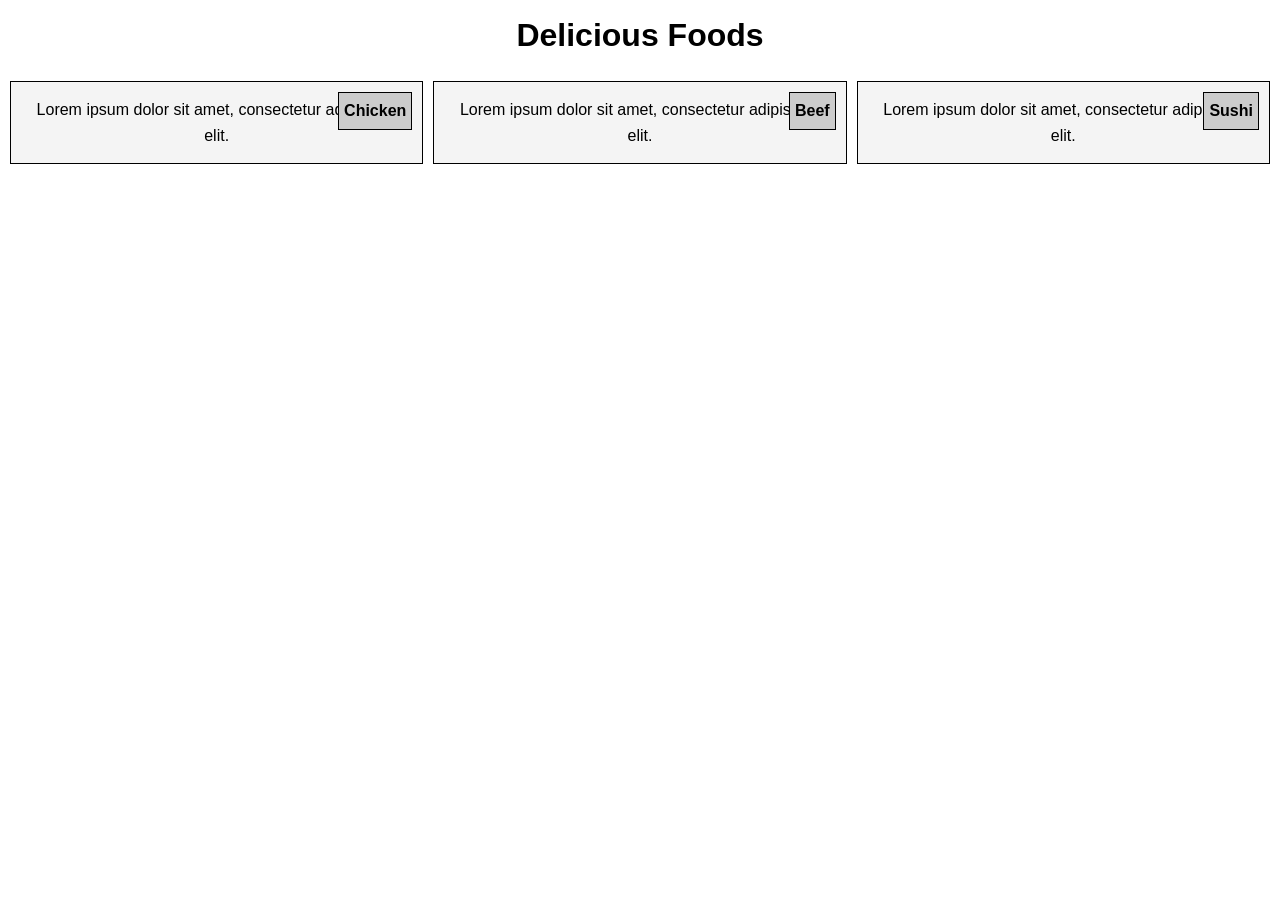
==== folder/index.html @ b738fadc "v1" ====
<!DOCTYPE html>
<html lang="en">
<head>
    <meta charset="UTF-8">
    <meta name="viewport" content="width=device-width, initial-scale=1.0">
    <title>Responsive Page</title>
    <link rel="stylesheet" href="styles.css">
</head>
<body>
<header>
    <h1>Delicious Foods</h1>
</header>
<main>
    <section class="food-section chicken">
        <div class="section-title">Chicken</div>
        <p>Lorem ipsum dolor sit amet, consectetur adipiscing elit.</p>
    </section>
    <section class="food-section beef">
        <div class="section-title">Beef</div>
        <p>Lorem ipsum dolor sit amet, consectetur adipiscing elit.</p>
    </section>
    <section class="food-section sushi">
        <div class="section-title">Sushi</div>
        <p>Lorem ipsum dolor sit amet, consectetur adipiscing elit.</p>
    </section>
</main>
</body>
</html>
---- folder/styles.css ----
* {
    margin: 0;
    padding: 0;
    box-sizing: border-box;
}

body {
    font-family: Arial, sans-serif;
    line-height: 1.6;
    padding: 10px;
}

header h1 {
    text-align: center;
    margin-bottom: 20px;
}

main {
    display: flex;
    flex-wrap: wrap;
    gap: 10px;
}

.food-section {
    border: 1px solid black;
    padding: 15px;
    position: relative;
    background-color: #f4f4f4;
    text-align: center;
}

.section-title {
    position: absolute;
    top: 10px;
    right: 10px;
    background-color: #ccc;
    color: black;
    padding: 5px;
    border: 1px solid black;
    font-weight: bold;
}

@media (min-width: 992px) {
    .food-section {
        flex: 1;
        min-width: 30%;
    }
}

@media (min-width: 768px) and (max-width: 991px) {
    .food-section {
        flex: 1;
        min-width: calc(50% - 10px);
    }

    .food-section:nth-child(3) {
        min-width: 100%;
    }
}

@media (max-width: 767px) {
    .food-section {
        min-width: 100%;
    }
}
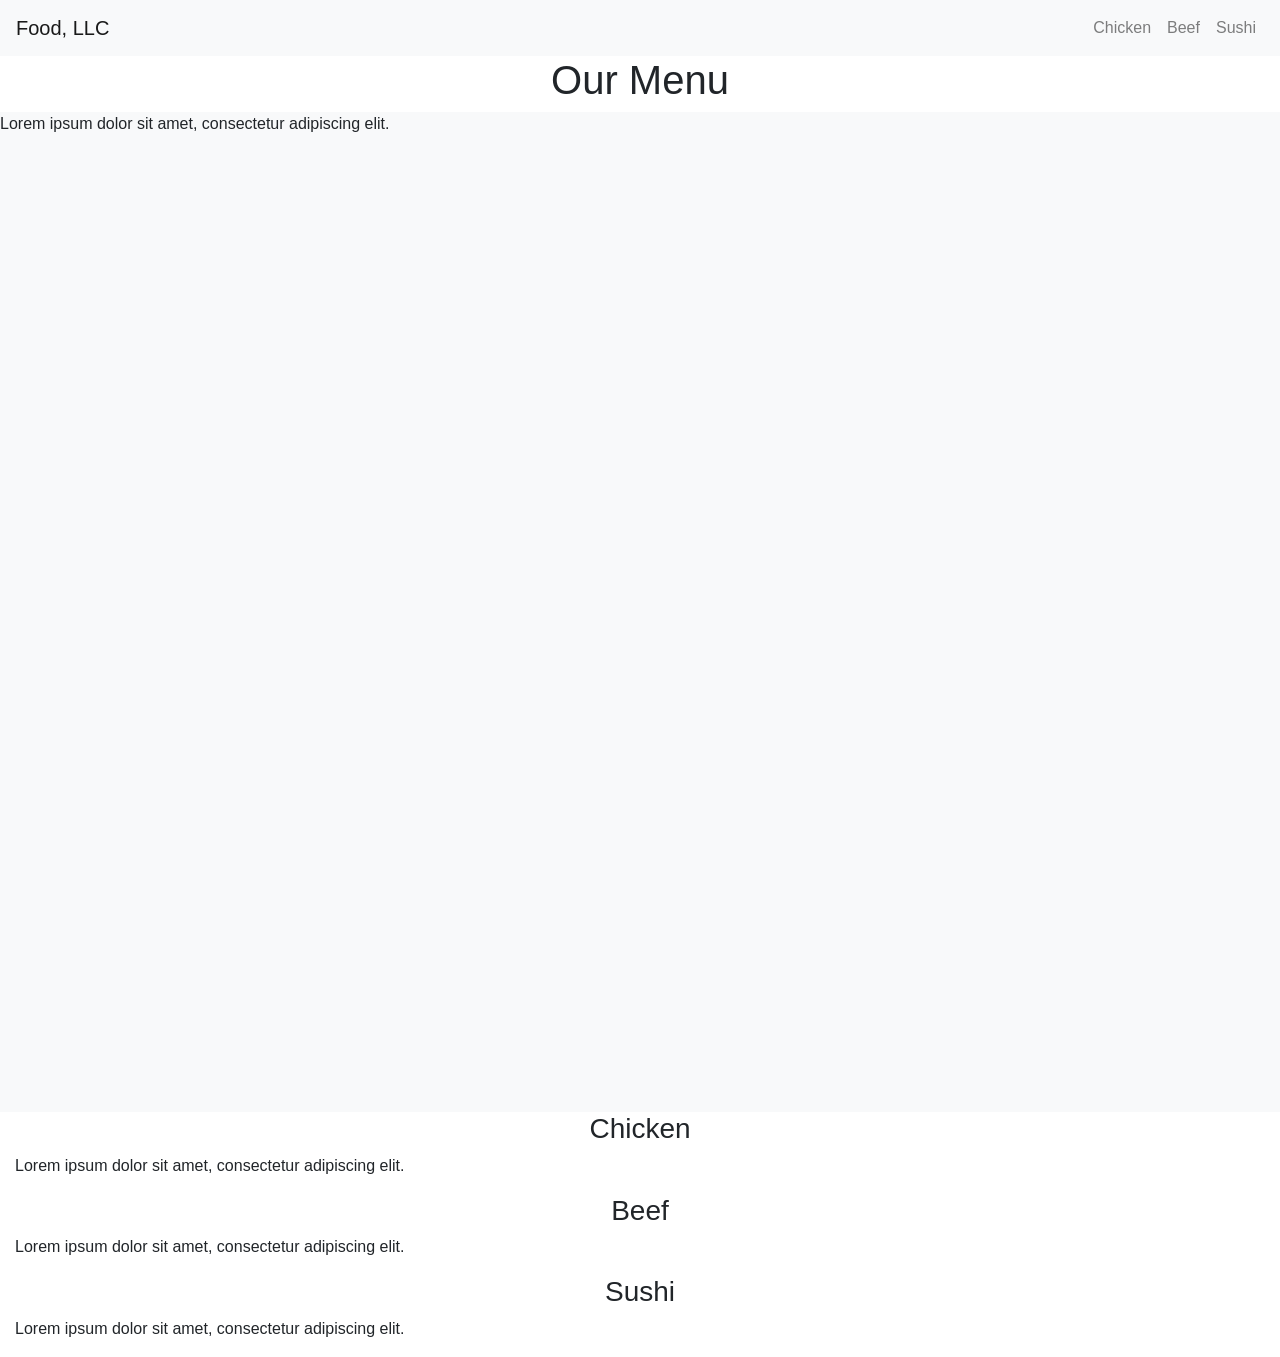
==== commit f78b7869: "v1" ====
--- a/folder/index.html
+++ b/folder/index.html
@@ -3,26 +3,69 @@
 <head>
     <meta charset="UTF-8">
     <meta name="viewport" content="width=device-width, initial-scale=1.0">
-    <title>Responsive Page</title>
-    <link rel="stylesheet" href="styles.css">
+    <title>Food Menu</title>
+    <!-- Bootstrap CSS -->
+    <link href="https://stackpath.bootstrapcdn.com/bootstrap/4.3.1/css/bootstrap.min.css" rel="stylesheet">
+    <!-- Custom CSS -->
+    <link href="css/styles.css" rel="stylesheet">
 </head>
 <body>
-<header>
-    <h1>Delicious Foods</h1>
-</header>
-<main>
-    <section class="food-section chicken">
-        <div class="section-title">Chicken</div>
-        <p>Lorem ipsum dolor sit amet, consectetur adipiscing elit.</p>
-    </section>
-    <section class="food-section beef">
-        <div class="section-title">Beef</div>
-        <p>Lorem ipsum dolor sit amet, consectetur adipiscing elit.</p>
-    </section>
-    <section class="food-section sushi">
-        <div class="section-title">Sushi</div>
-        <p>Lorem ipsum dolor sit amet, consectetur adipiscing elit.</p>
-    </section>
-</main>
+<!-- Navbar -->
+<nav class="navbar navbar-expand-md navbar-light bg-light">
+    <a class="navbar-brand" href="#">Food, LLC</a>
+    <button class="navbar-toggler" type="button" data-toggle="collapse" data-target="#navbarNav" aria-controls="navbarNav" aria-expanded="false" aria-label="Toggle navigation">
+        <span class="navbar-toggler-icon"></span>
+    </button>
+    <div class="collapse navbar-collapse" id="navbarNav">
+        <ul class="navbar-nav ml-auto">
+            <li class="nav-item">
+                <a class="nav-link" href="#chicken">Chicken</a>
+            </li>
+            <li class="nav-item">
+                <a class="nav-link" href="#beef">Beef</a>
+            </li>
+            <li class="nav-item">
+                <a class="nav-link" href="#sushi">Sushi</a>
+            </li>
+        </ul>
+    </div>
+</nav>
+
+<!-- Page Heading -->
+<div class="container">
+    <h1 class="text-center">Our Menu</h1>
+</div>
+
+<!-- Tall Section for Scrolling -->
+<div class="container-fluid" style="height: 1000px; background-color: #f8f9fa;">
+    <div class="row">
+        <div class="col-xs-12">
+            <p> Lorem ipsum dolor sit amet, consectetur adipiscing elit.</p>
+        </div>
+    </div>
+</div>
+
+<!-- Chicken Section -->
+<div id="chicken" class="container-fluid">
+    <h3 class="text-center">Chicken</h3>
+    <p>Lorem ipsum dolor sit amet, consectetur adipiscing elit.</p>
+</div>
+
+<!-- Beef Section -->
+<div id="beef" class="container-fluid">
+    <h3 class="text-center">Beef</h3>
+    <p>Lorem ipsum dolor sit amet, consectetur adipiscing elit.</p>
+</div>
+
+<!-- Sushi Section -->
+<div id="sushi" class="container-fluid">
+    <h3 class="text-center">Sushi</h3>
+    <p>Lorem ipsum dolor sit amet, consectetur adipiscing elit.</p>
+</div>
+
+<!-- Bootstrap JS and dependencies -->
+<script src="https://code.jquery.com/jquery-3.3.1.slim.min.js"></script>
+<script src="https://cdnjs.cloudflare.com/ajax/libs/popper.js/1.14.7/umd/popper.min.js"></script>
+<script src="https://stackpath.bootstrapcdn.com/bootstrap/4.3.1/js/bootstrap.min.js"></script>
 </body>
 </html>
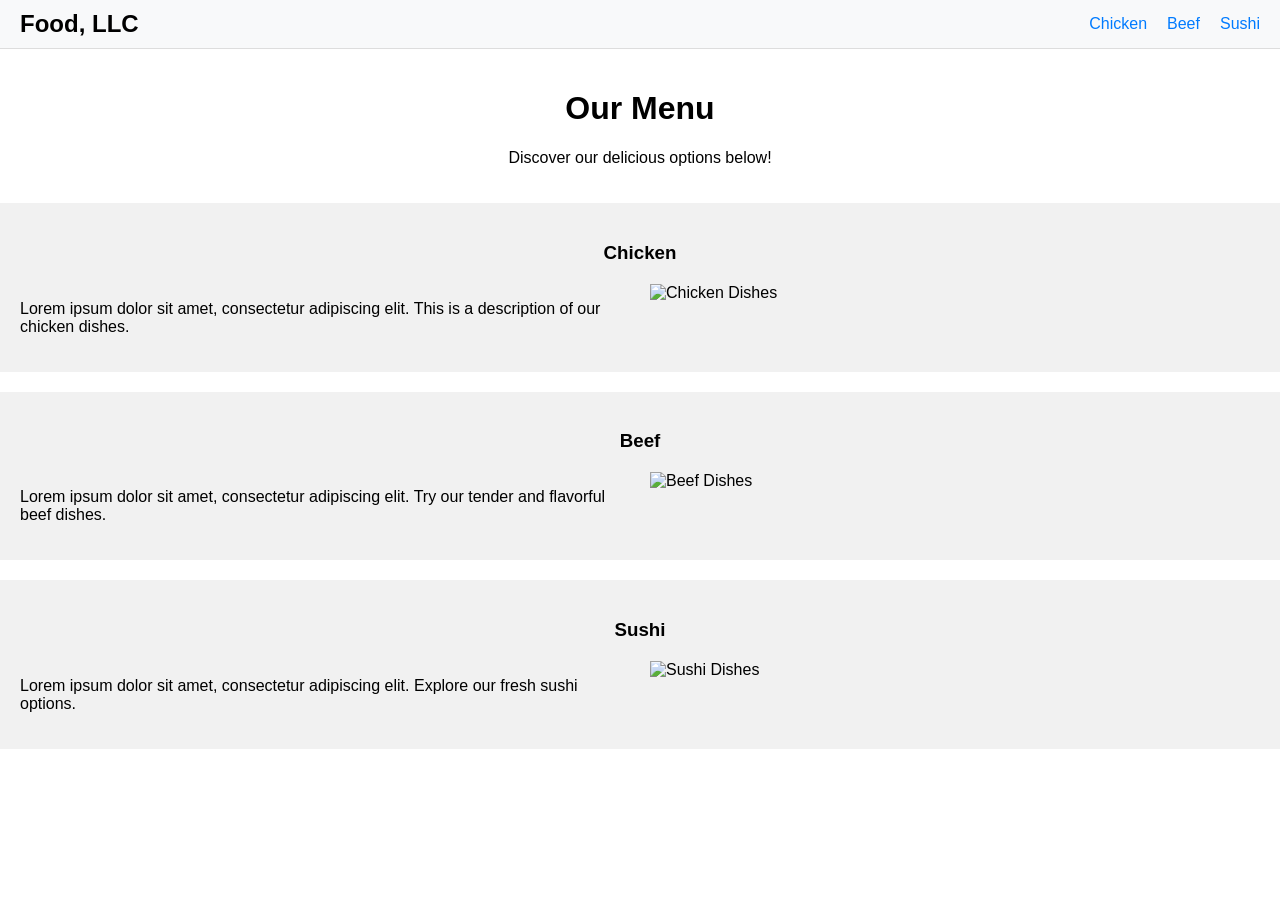
==== commit 08c20a04: "v1" ====
--- a/folder/index.html
+++ b/folder/index.html
@@ -4,68 +4,62 @@
     <meta charset="UTF-8">
     <meta name="viewport" content="width=device-width, initial-scale=1.0">
     <title>Food Menu</title>
-    <!-- Bootstrap CSS -->
-    <link href="https://stackpath.bootstrapcdn.com/bootstrap/4.3.1/css/bootstrap.min.css" rel="stylesheet">
-    <!-- Custom CSS -->
-    <link href="css/styles.css" rel="stylesheet">
+    <link href="styles.css" rel="stylesheet">
 </head>
 <body>
 <!-- Navbar -->
-<nav class="navbar navbar-expand-md navbar-light bg-light">
-    <a class="navbar-brand" href="#">Food, LLC</a>
-    <button class="navbar-toggler" type="button" data-toggle="collapse" data-target="#navbarNav" aria-controls="navbarNav" aria-expanded="false" aria-label="Toggle navigation">
-        <span class="navbar-toggler-icon"></span>
-    </button>
-    <div class="collapse navbar-collapse" id="navbarNav">
-        <ul class="navbar-nav ml-auto">
-            <li class="nav-item">
-                <a class="nav-link" href="#chicken">Chicken</a>
-            </li>
-            <li class="nav-item">
-                <a class="nav-link" href="#beef">Beef</a>
-            </li>
-            <li class="nav-item">
-                <a class="nav-link" href="#sushi">Sushi</a>
-            </li>
-        </ul>
-    </div>
+<nav class="navbar">
+    <div class="navbar-brand">Food, LLC</div>
+    <ul class="navbar-nav">
+        <li><a href="#chicken">Chicken</a></li>
+        <li><a href="#beef">Beef</a></li>
+        <li><a href="#sushi">Sushi</a></li>
+    </ul>
 </nav>
 
 <!-- Page Heading -->
 <div class="container">
     <h1 class="text-center">Our Menu</h1>
+    <p class="text-center">Discover our delicious options below!</p>
 </div>
 
-<!-- Tall Section for Scrolling -->
-<div class="container-fluid" style="height: 1000px; background-color: #f8f9fa;">
+<!-- Chicken Section -->
+<div id="chicken" class="section">
+    <h3 class="text-center">Chicken</h3>
     <div class="row">
-        <div class="col-xs-12">
-            <p> Lorem ipsum dolor sit amet, consectetur adipiscing elit.</p>
+        <div class="col">
+            <p>Lorem ipsum dolor sit amet, consectetur adipiscing elit. This is a description of our chicken dishes.</p>
+        </div>
+        <div class="col">
+            <img src="https://via.placeholder.com/400x200?text=Chicken+Dishes" alt="Chicken Dishes" class="image">
         </div>
     </div>
 </div>
 
-<!-- Chicken Section -->
-<div id="chicken" class="container-fluid">
-    <h3 class="text-center">Chicken</h3>
-    <p>Lorem ipsum dolor sit amet, consectetur adipiscing elit.</p>
-</div>
-
 <!-- Beef Section -->
-<div id="beef" class="container-fluid">
+<div id="beef" class="section">
     <h3 class="text-center">Beef</h3>
-    <p>Lorem ipsum dolor sit amet, consectetur adipiscing elit.</p>
+    <div class="row">
+        <div class="col">
+            <p>Lorem ipsum dolor sit amet, consectetur adipiscing elit. Try our tender and flavorful beef dishes.</p>
+        </div>
+        <div class="col">
+            <img src="https://via.placeholder.com/400x200?text=Beef+Dishes" alt="Beef Dishes" class="image">
+        </div>
+    </div>
 </div>
 
 <!-- Sushi Section -->
-<div id="sushi" class="container-fluid">
+<div id="sushi" class="section">
     <h3 class="text-center">Sushi</h3>
-    <p>Lorem ipsum dolor sit amet, consectetur adipiscing elit.</p>
+    <div class="row">
+        <div class="col">
+            <p>Lorem ipsum dolor sit amet, consectetur adipiscing elit. Explore our fresh sushi options.</p>
+        </div>
+        <div class="col">
+            <img src="https://via.placeholder.com/400x200?text=Sushi+Dishes" alt="Sushi Dishes" class="image">
+        </div>
+    </div>
 </div>
-
-<!-- Bootstrap JS and dependencies -->
-<script src="https://code.jquery.com/jquery-3.3.1.slim.min.js"></script>
-<script src="https://cdnjs.cloudflare.com/ajax/libs/popper.js/1.14.7/umd/popper.min.js"></script>
-<script src="https://stackpath.bootstrapcdn.com/bootstrap/4.3.1/js/bootstrap.min.js"></script>
 </body>
 </html>
--- a/folder/styles.css
+++ b/folder/styles.css
@@ -0,0 +1,96 @@
+/* General Styles */
+body {
+    font-family: Arial, sans-serif;
+    margin: 0;
+    padding: 0;
+}
+
+/* Navbar Styles */
+.navbar {
+    display: flex;
+    justify-content: space-between;
+    align-items: center;
+    background-color: #f8f9fa;
+    padding: 10px 20px;
+    border-bottom: 1px solid #ddd;
+}
+
+.navbar-brand {
+    font-size: 1.5em;
+    font-weight: bold;
+}
+
+.navbar-nav {
+    list-style-type: none;
+    padding: 0;
+    margin: 0;
+    display: flex;
+    gap: 20px;
+}
+
+.navbar-nav li {
+    display: inline;
+}
+
+.navbar-nav a {
+    text-decoration: none;
+    color: #007bff;
+    font-size: 1em;
+}
+
+.navbar-nav a:hover {
+    text-decoration: underline;
+}
+
+/* Section Styles */
+.section {
+    padding: 20px;
+    background-color: #f1f1f1;
+    margin-bottom: 20px;
+}
+
+.section h3 {
+    text-align: center;
+    margin-bottom: 20px;
+}
+
+/* Row Layout */
+.row {
+    display: flex;
+    flex-wrap: wrap;
+    gap: 20px;
+}
+
+.col {
+    flex: 1 1 calc(50% - 20px);
+    box-sizing: border-box;
+}
+
+/* Centered Text */
+.text-center {
+    text-align: center;
+}
+
+/* Image Styles */
+.image {
+    max-width: 100%;
+    display: block;
+    margin: 0 auto;
+}
+
+/* Container */
+.container {
+    padding: 20px;
+    text-align: center;
+}
+
+/* Responsive Design */
+@media (max-width: 768px) {
+    .row {
+        flex-direction: column;
+    }
+
+    .col {
+        flex: 1 1 100%;
+    }
+}
